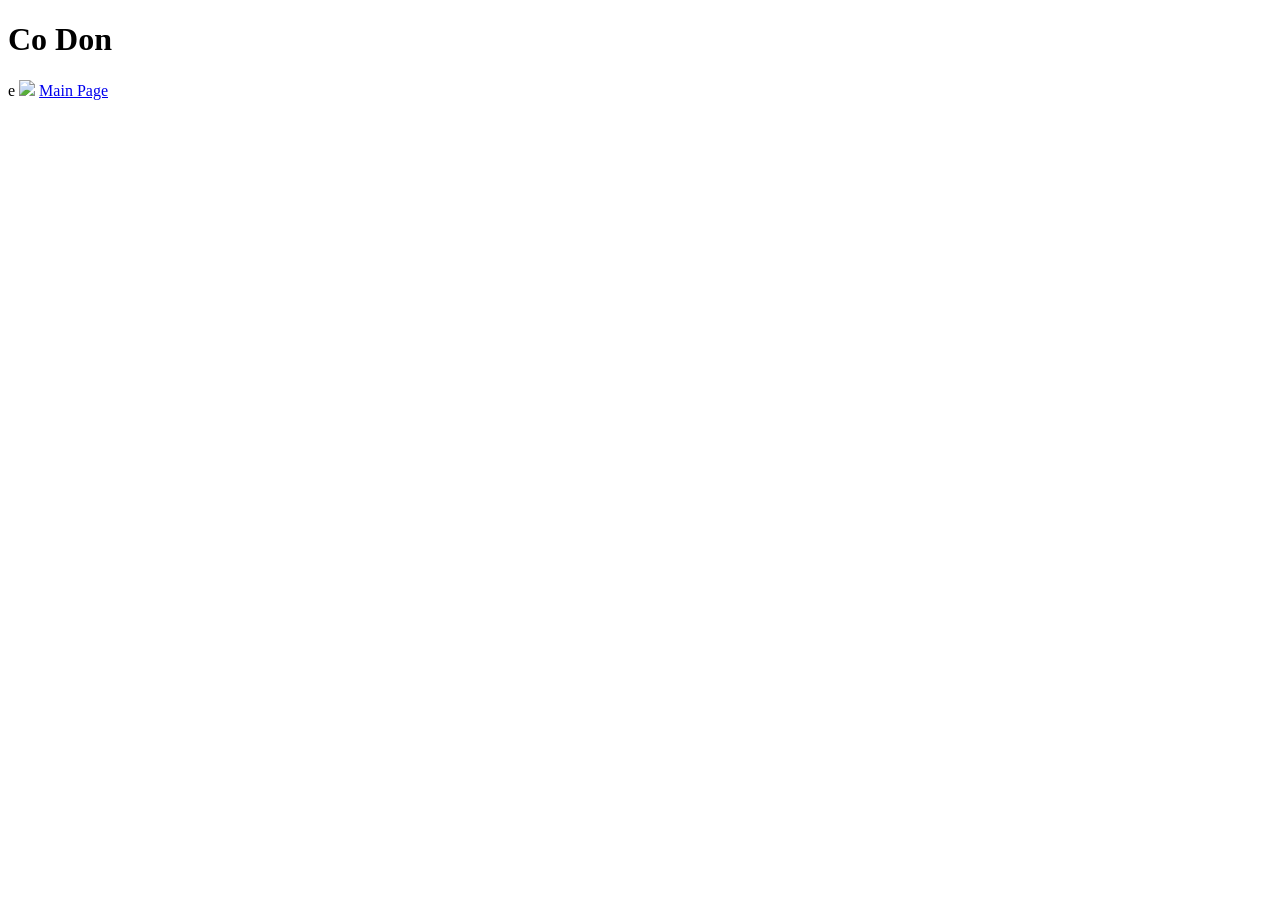
==== recipes/friedRice.html @ 883757e7 "New pages" ====
<!DOCTYPE html>
<html lang="en">
	<head>
		<meta charset="UTF-8">
			<title>Fried Rice</title>
	</head>

<body>
	<h1> Co Don</h1>e
		<img src='../images/Thai-friedRice.svg'>
			<a href='../index.html'>Main Page</a>
</body>

</html>
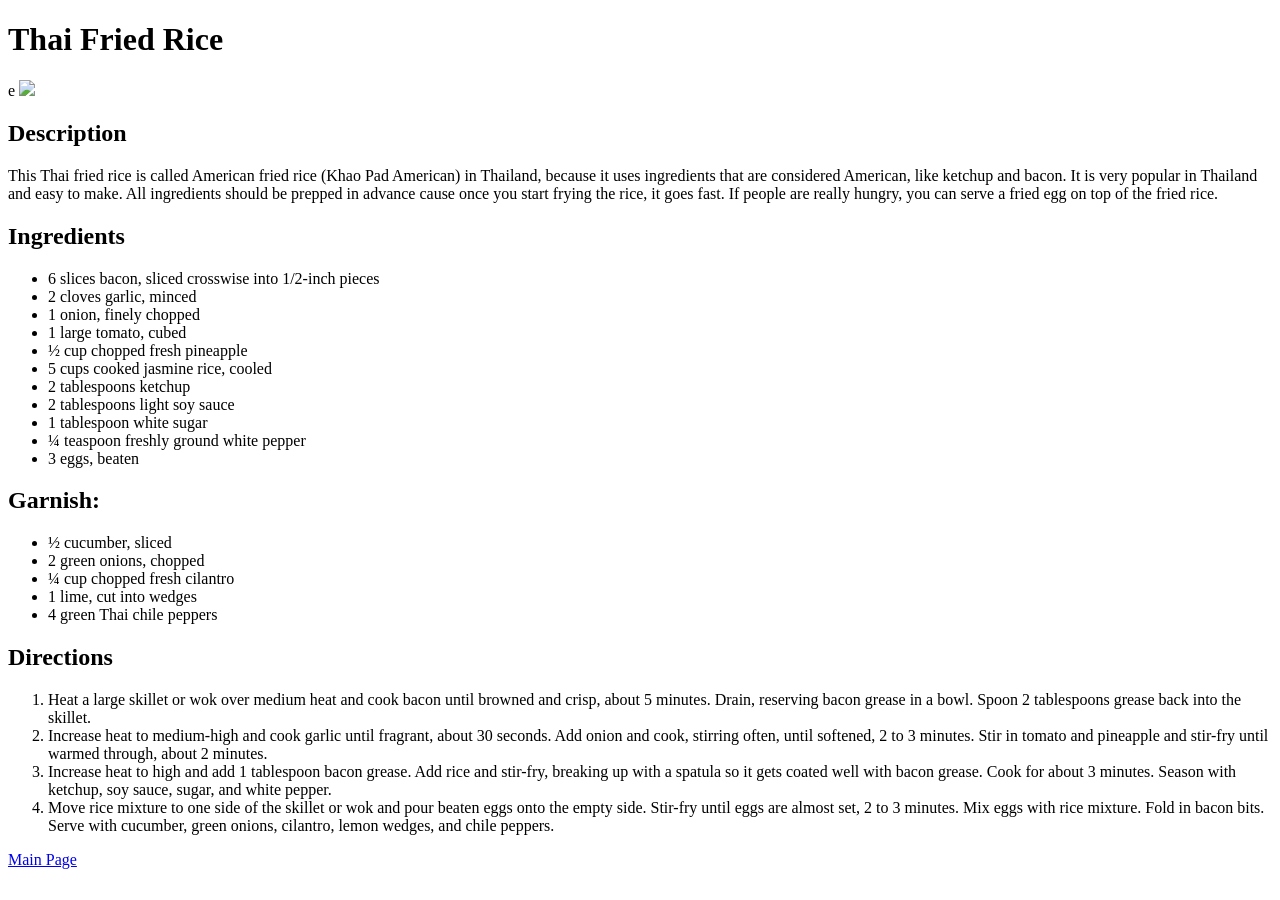
==== commit 012274b4: "1 recipe page deleted, not able to find required info. 2 other were created." ====
--- a/recipes/friedRice.html
+++ b/recipes/friedRice.html
@@ -6,9 +6,43 @@
 	</head>
 
 <body>
-	<h1> Co Don</h1>e
+	<h1> Thai Fried Rice</h1>e
 		<img src='../images/Thai-friedRice.svg'>
-			<a href='../index.html'>Main Page</a>
+			<h2>Description</h2>
+					<p>This Thai fried rice is called American fried rice (Khao Pad American) in Thailand, because it uses ingredients that are considered American, like ketchup and bacon. It is very popular in Thailand and easy to make. All ingredients should be prepped in advance cause once you start frying the rice, it goes fast. If people are really hungry, you can serve a fried egg on top of the fried rice.</p>
+						<h2>Ingredients</h2>
+							<ul>
+								<li>6 slices bacon, sliced crosswise into 1/2-inch pieces</li>
+								<li>2 cloves garlic, minced</li>
+								<li>1 onion, finely chopped</li>
+								<li>1 large tomato, cubed</li>
+								<li>½ cup chopped fresh pineapple</li>
+								<li>5 cups cooked jasmine rice, cooled</li>
+								<li>2 tablespoons ketchup</li>
+								<li>2 tablespoons light soy sauce</li>
+								<li>1 tablespoon white sugar</li>
+								<li>¼ teaspoon freshly ground white pepper</li>
+								<li>3 eggs, beaten</li>
+							</ul>
+				<h2>Garnish:</h2>
+					<ul>
+						<li>½ cucumber, sliced</li>
+						<li>2 green onions, chopped</li>
+						<li>¼ cup chopped fresh cilantro</li>
+						<li>1 lime, cut into wedges</li>
+						<li>4 green Thai chile peppers</li>
+					</ul>
+				<h2>Directions</h2>
+					<ol>
+						<li>Heat a large skillet or wok over medium heat and cook bacon until browned and crisp, about 5 minutes. Drain, reserving bacon grease in a bowl. Spoon 2 tablespoons grease back into the skillet. </li>
+					
+						<li>Increase heat to medium-high and cook garlic until fragrant, about 30 seconds. Add onion and cook, stirring often, until softened, 2 to 3 minutes. Stir in tomato and pineapple and stir-fry until warmed through, about 2 minutes. </li>
+					
+						<li>Increase heat to high and add 1 tablespoon bacon grease. Add rice and stir-fry, breaking up with a spatula so it gets coated well with bacon grease. Cook for about 3 minutes. Season with ketchup, soy sauce, sugar, and white pepper. </li>
+					
+						<li>Move rice mixture to one side of the skillet or wok and pour beaten eggs onto the empty side. Stir-fry until eggs are almost set, 2 to 3 minutes. Mix eggs with rice mixture. Fold in bacon bits. Serve with cucumber, green onions, cilantro, lemon wedges, and chile peppers. </li>
+					</ol>
+		<a href='../index.html'>Main Page</a>
 </body>
 
 </html>
